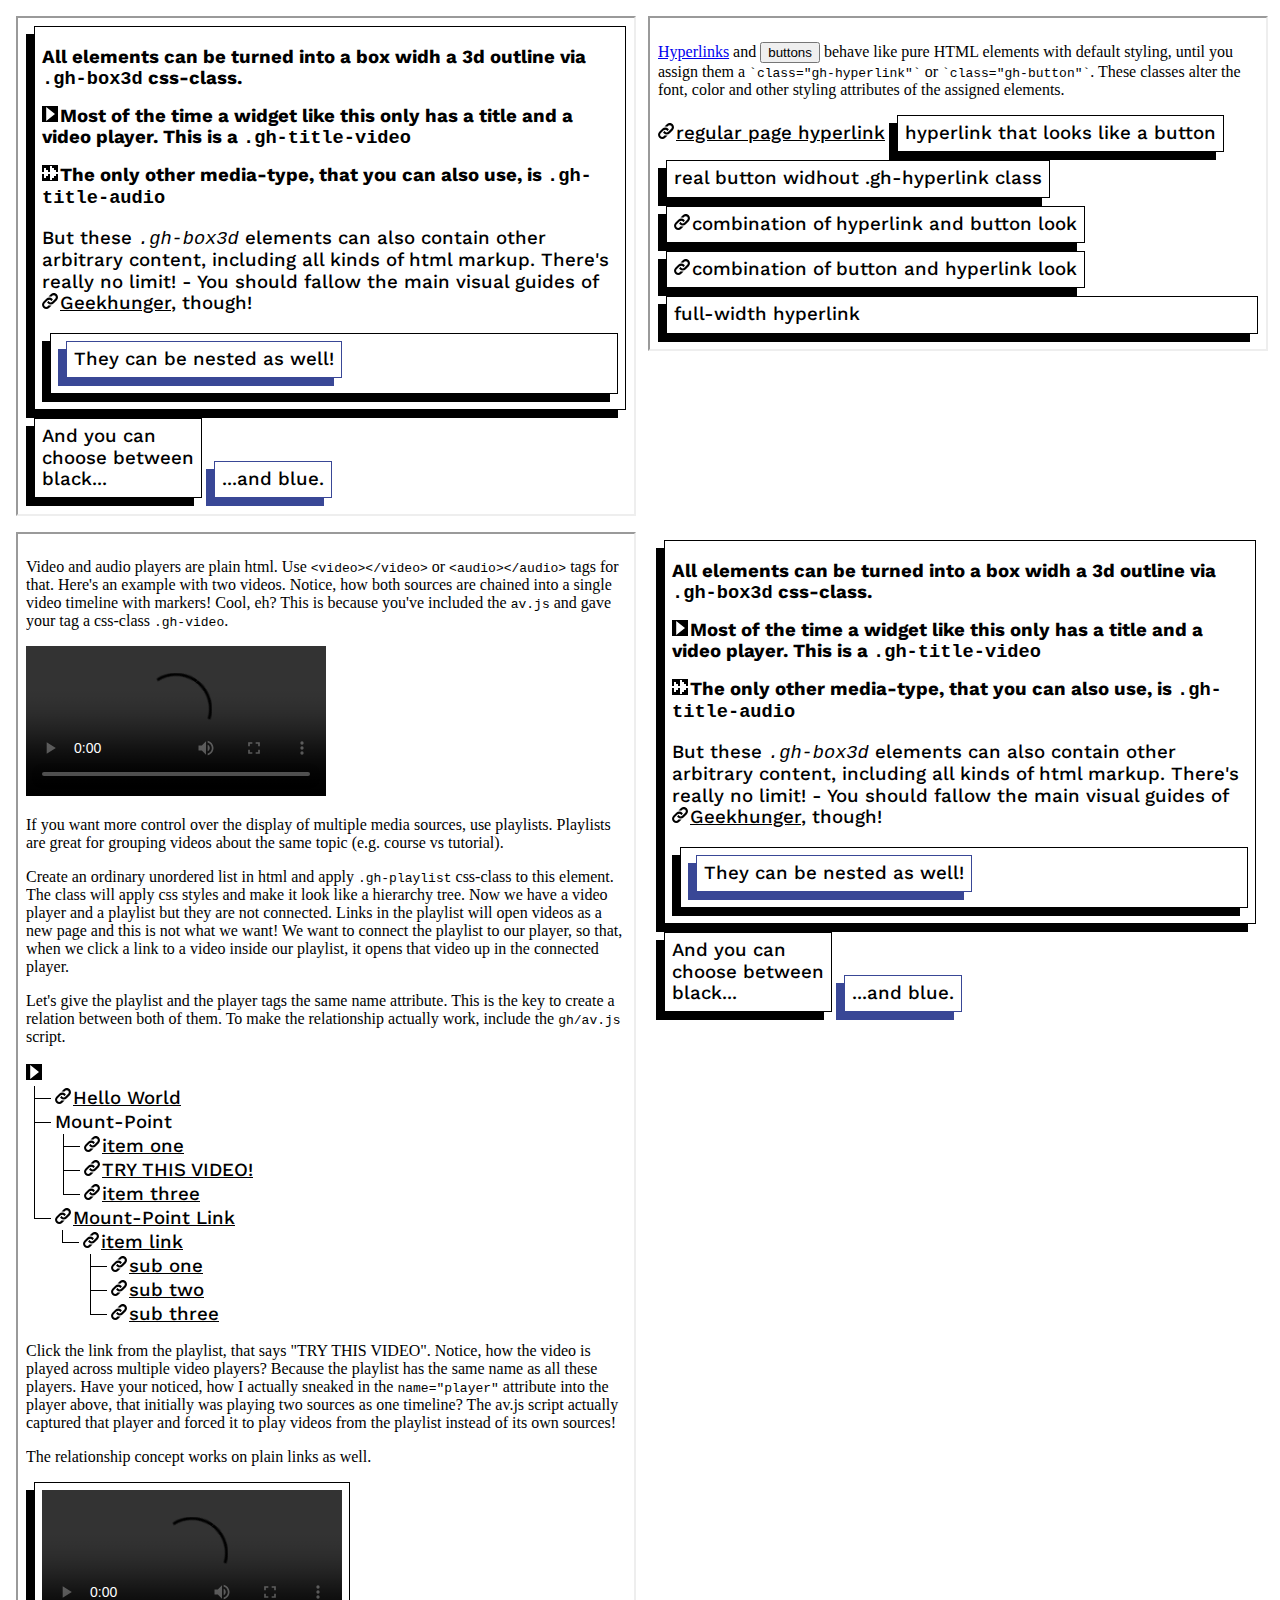
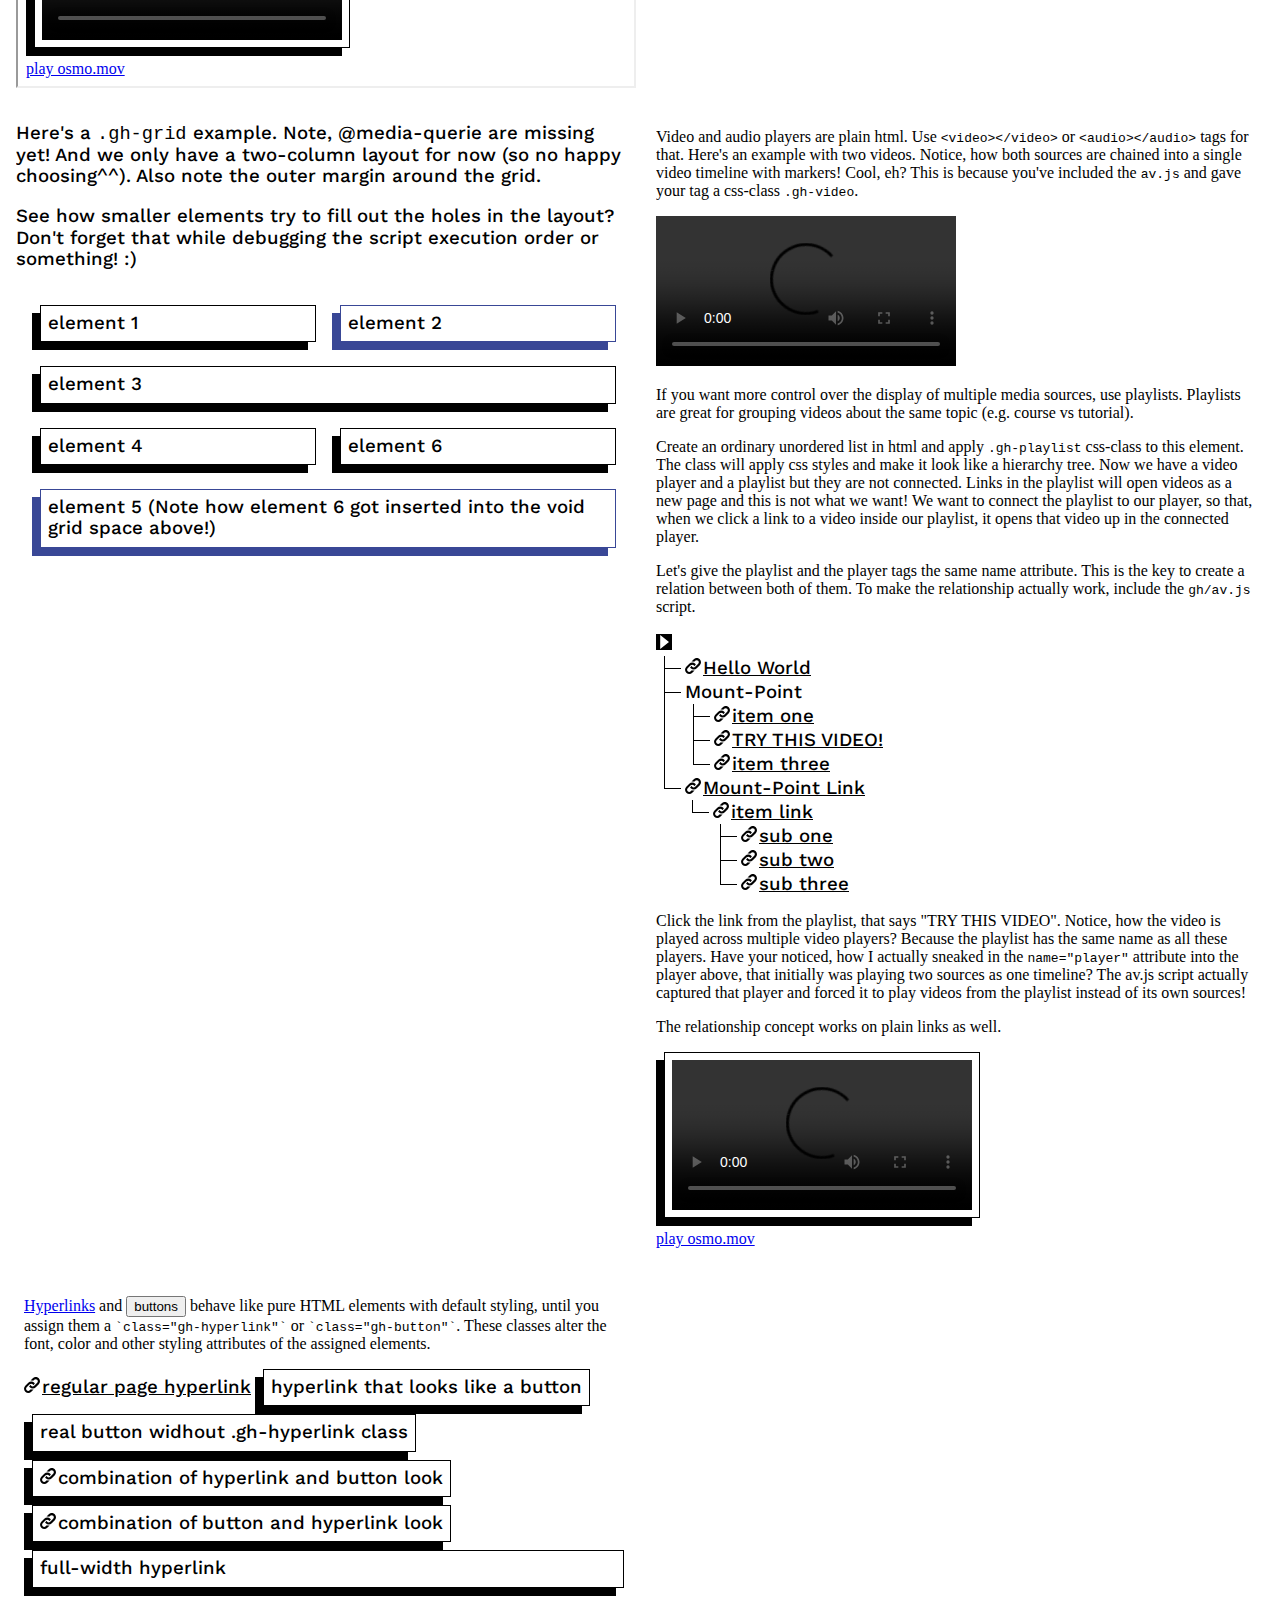
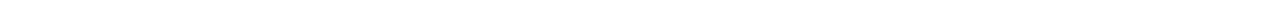
==== index.html @ f3e6aeed "renamed style dir; rewrote load event listener in main.js; playlist.css is now av.cc (audio media); " ====
<!doctype html>
<html>
<head>
    <meta name="viewport" content="width=device-width, initial-scale=1">
    <meta http-Equiv="Cache-Control" Content="no-cache">
    <meta http-Equiv="Pragma" Content="no-cache">
    <meta http-Equiv="Expires" Content="0">
    <title>Geekhunger</title>
    <link rel="stylesheet" href="gh/ui.css">
    <script type="text/javascript" src="main.js"></script>
</head>
<body>
    <section class="gh-grid">
        <iframe src="template/box3d.html" class="gh-fit gh-fullwidth"></iframe>
        <iframe src="template/hyperlink.html" class="gh-fit gh-fullwidth"></iframe>
        <iframe src="template/media.html" class="gh-fit gh-fullwidth"></iframe>
    </section>
</body>
</html>
---- gh/ui.css ----
@import url("width.css");
@import url("grid.css");
@import url("box3d.css");
@import url("hyperlink.css");
@import url("title.css");
@import url("av.css");

body {
    margin: 0;
    padding: 0;
    font-family: "Work Sans", sans-serif;
    font-weight: 500;
    font-size: 14pt;
    line-height: 16pt;
    color: black;
}

h1, h2, h3, h4, h5, h6 {
    font-weight: 700;
    font-size: 14pt;
    line-height: 16pt;
}

h1 {
    font-size: 24pt;
    line-height: 24pt;
}
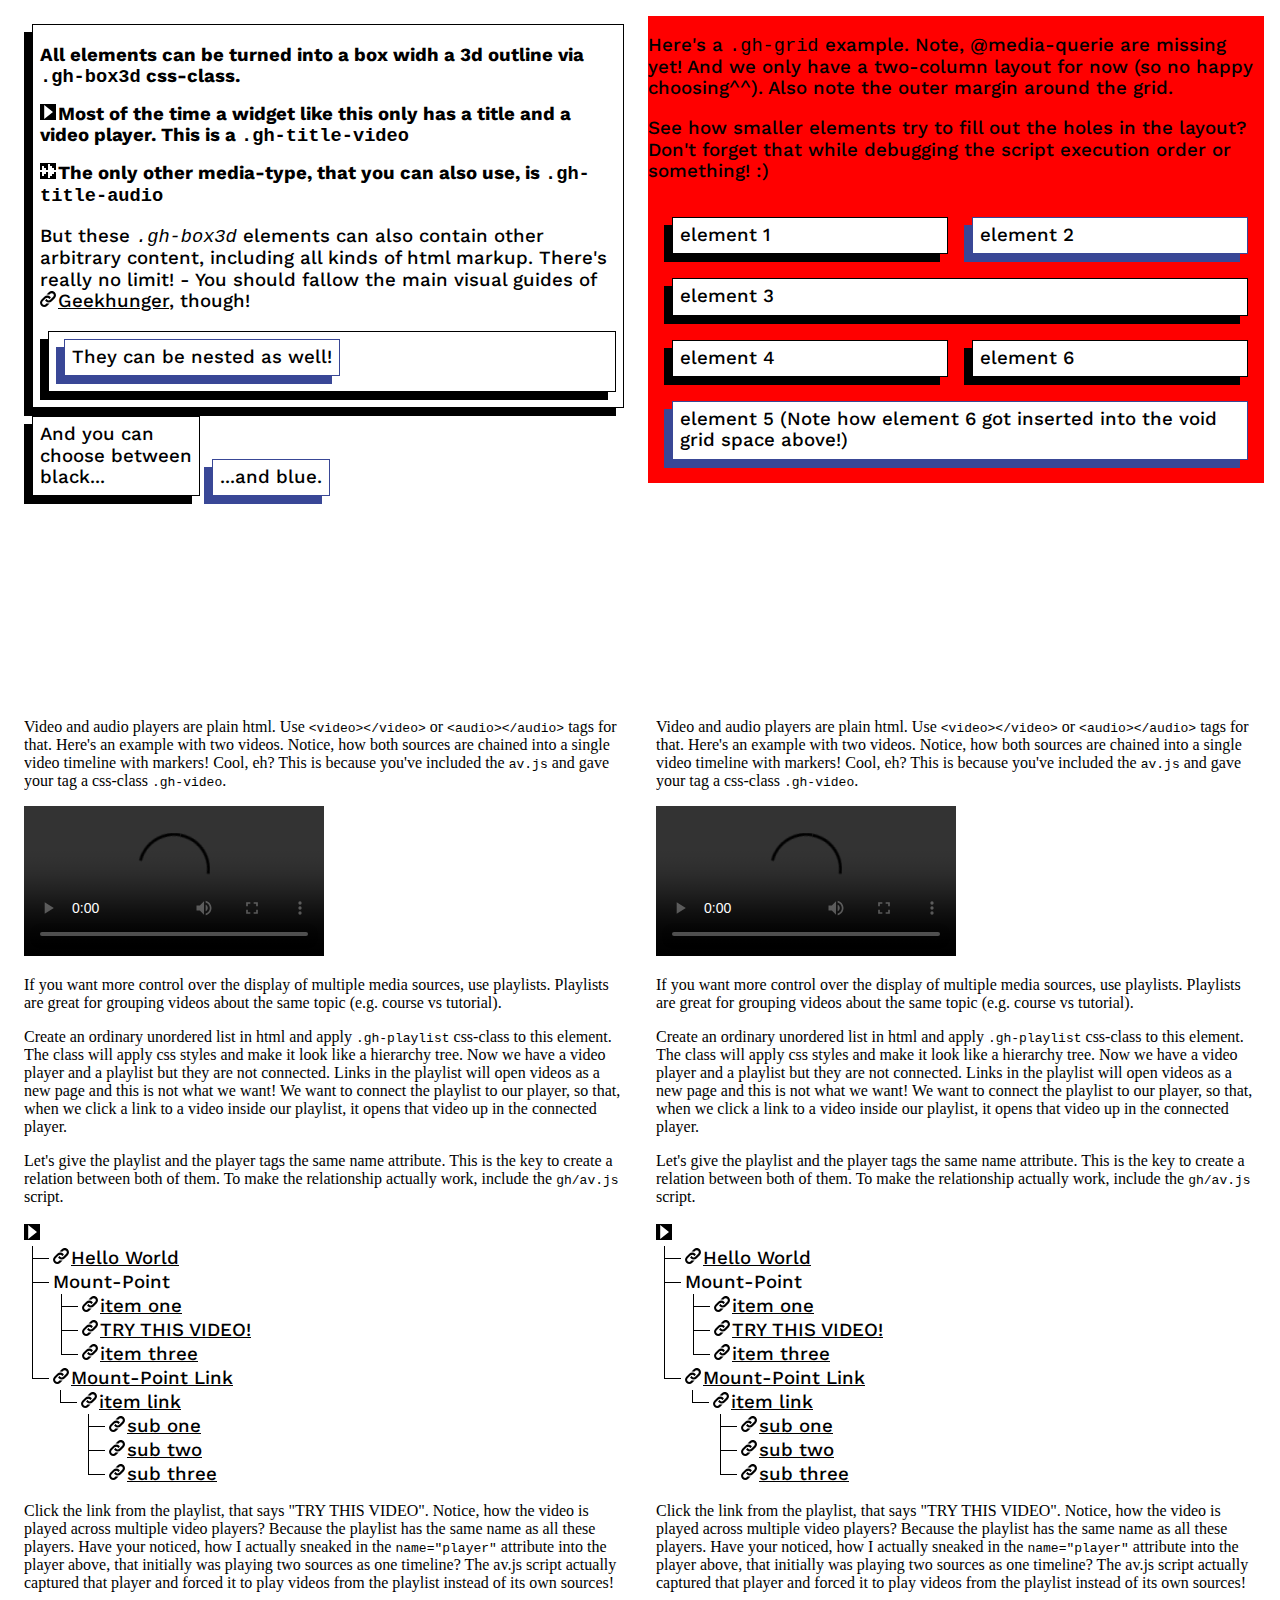
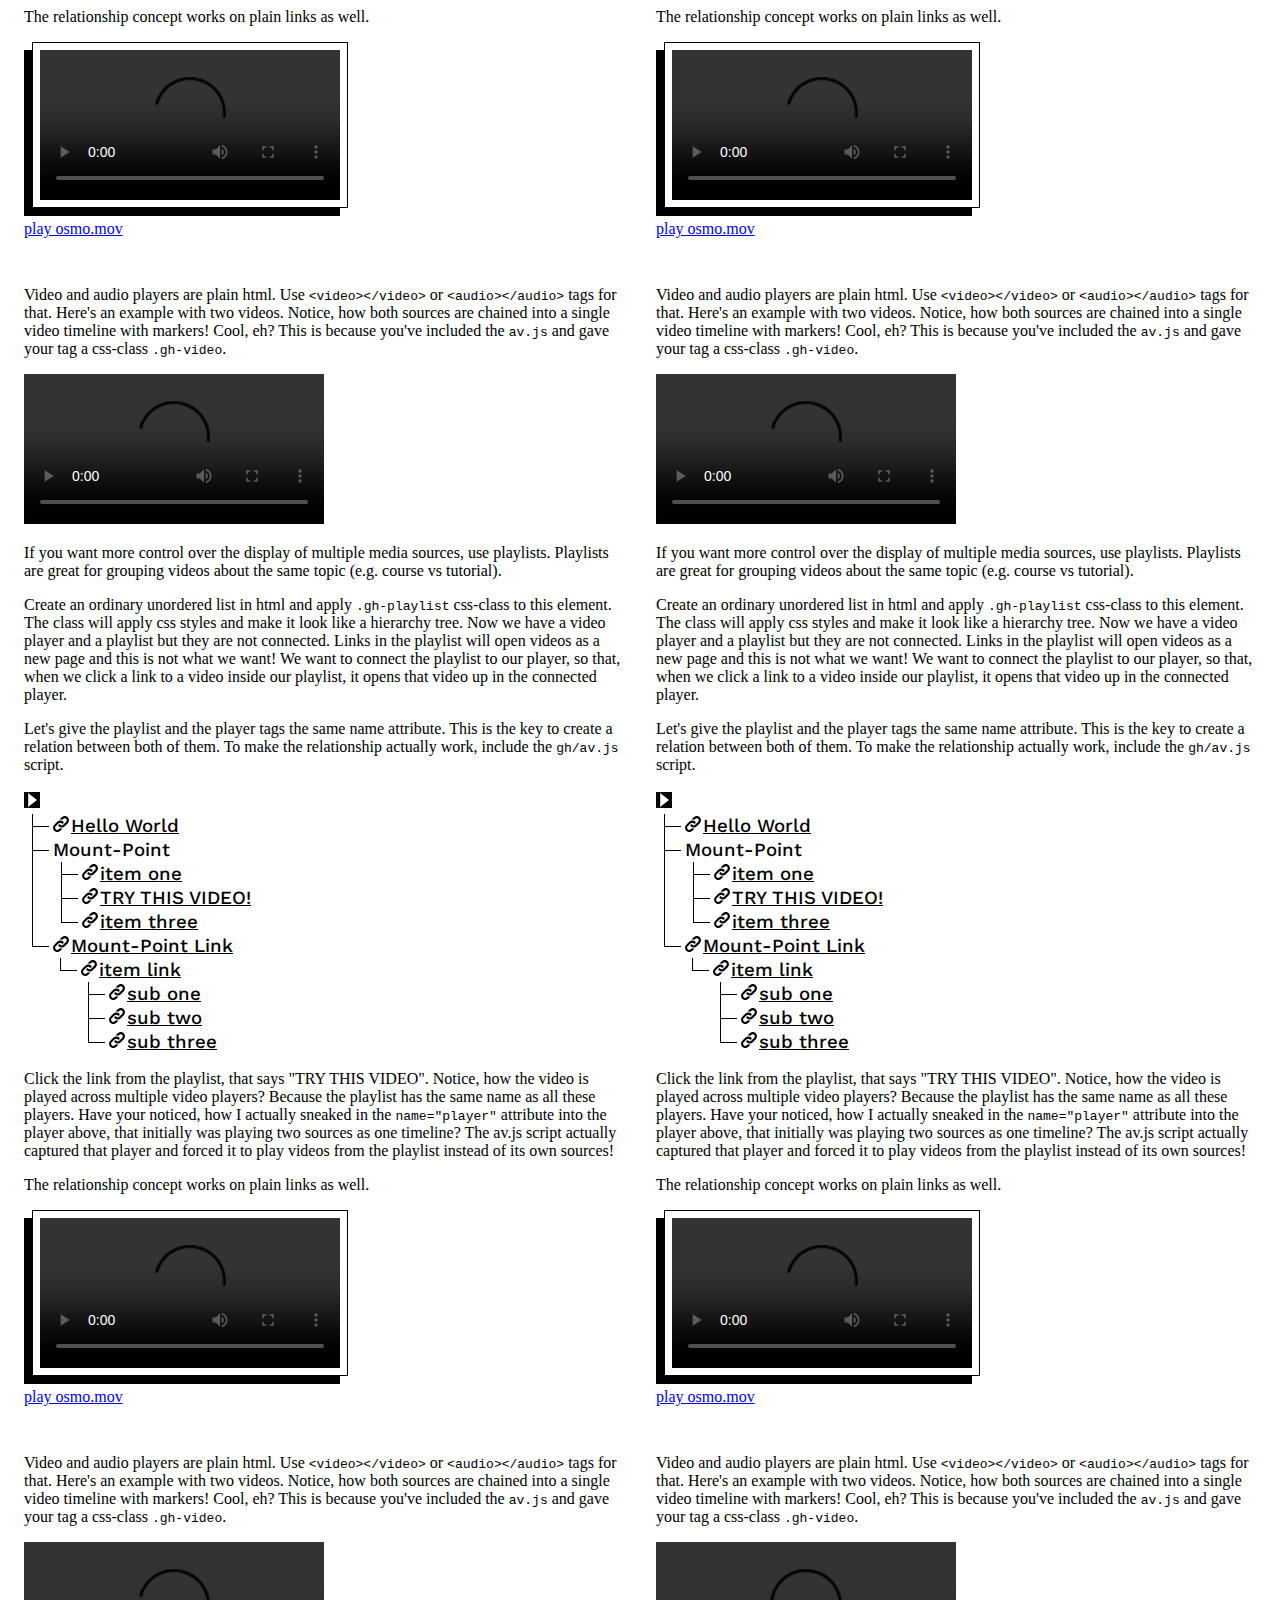
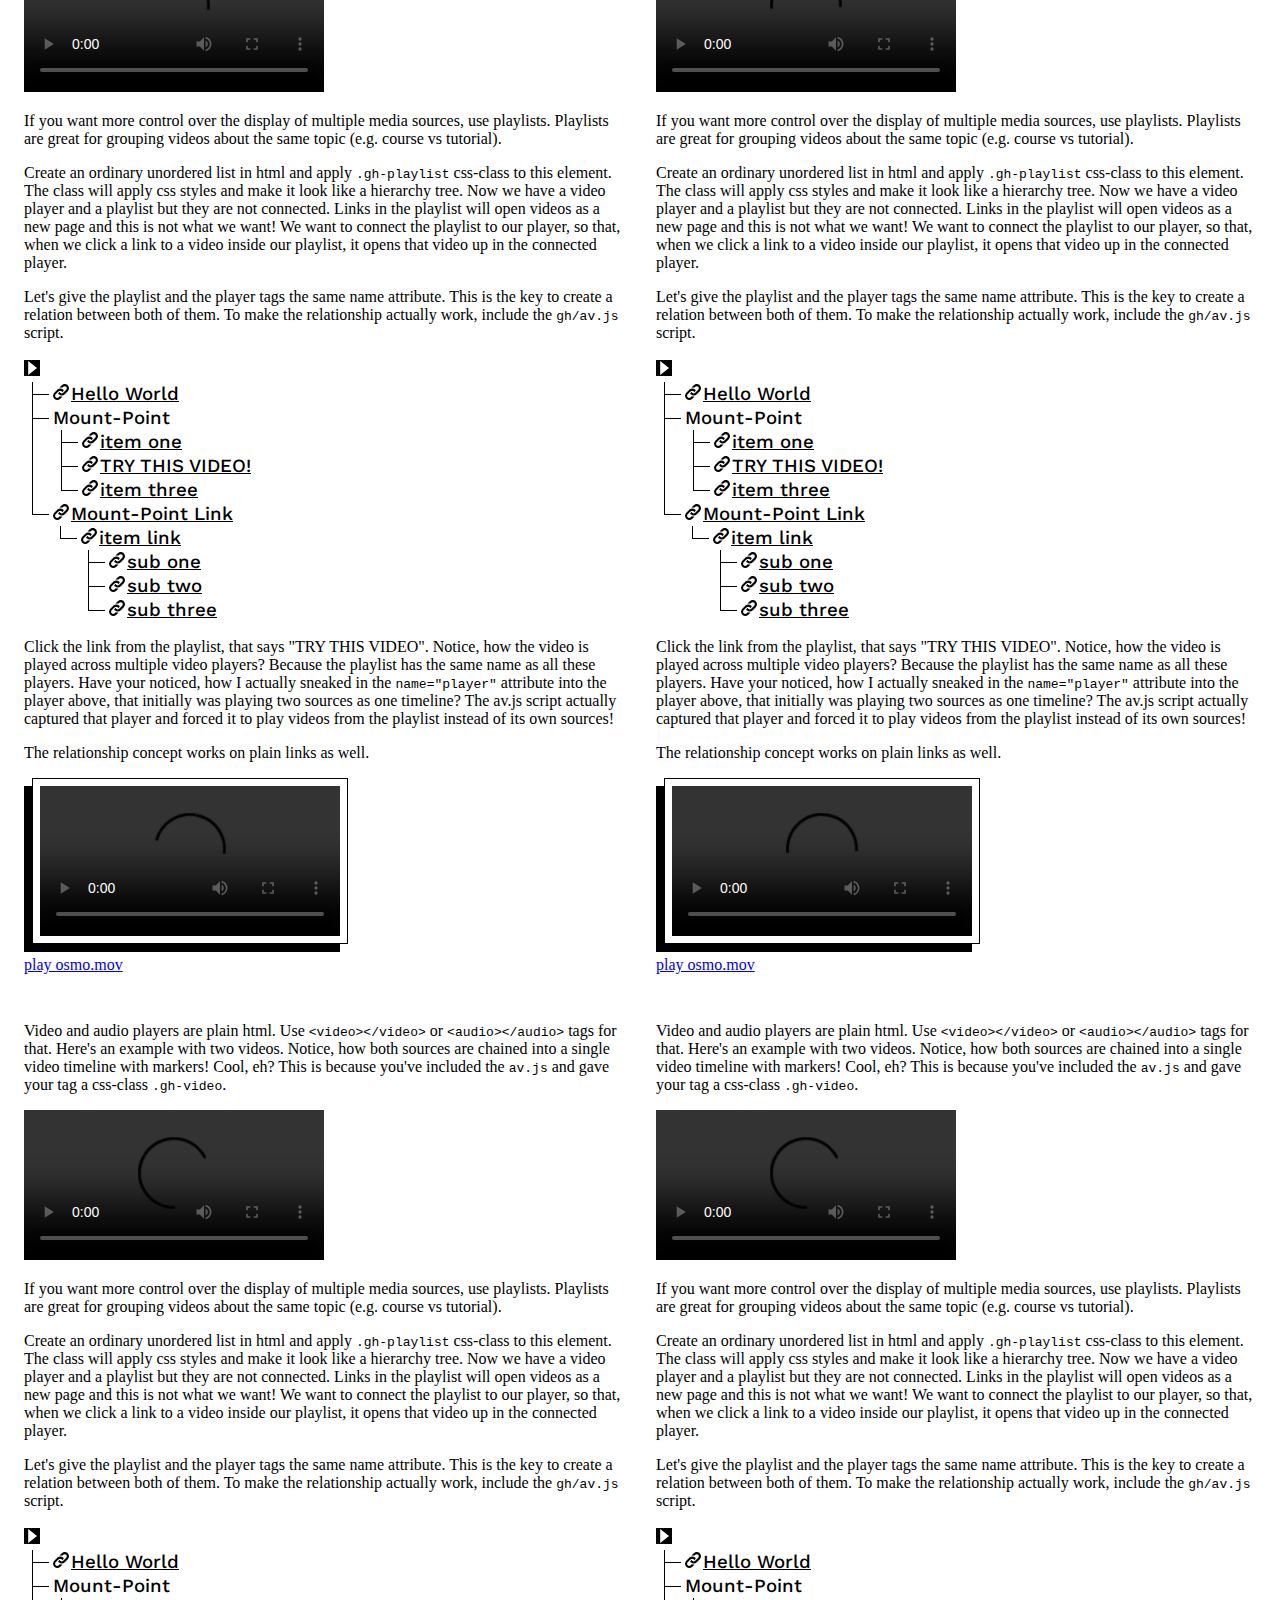
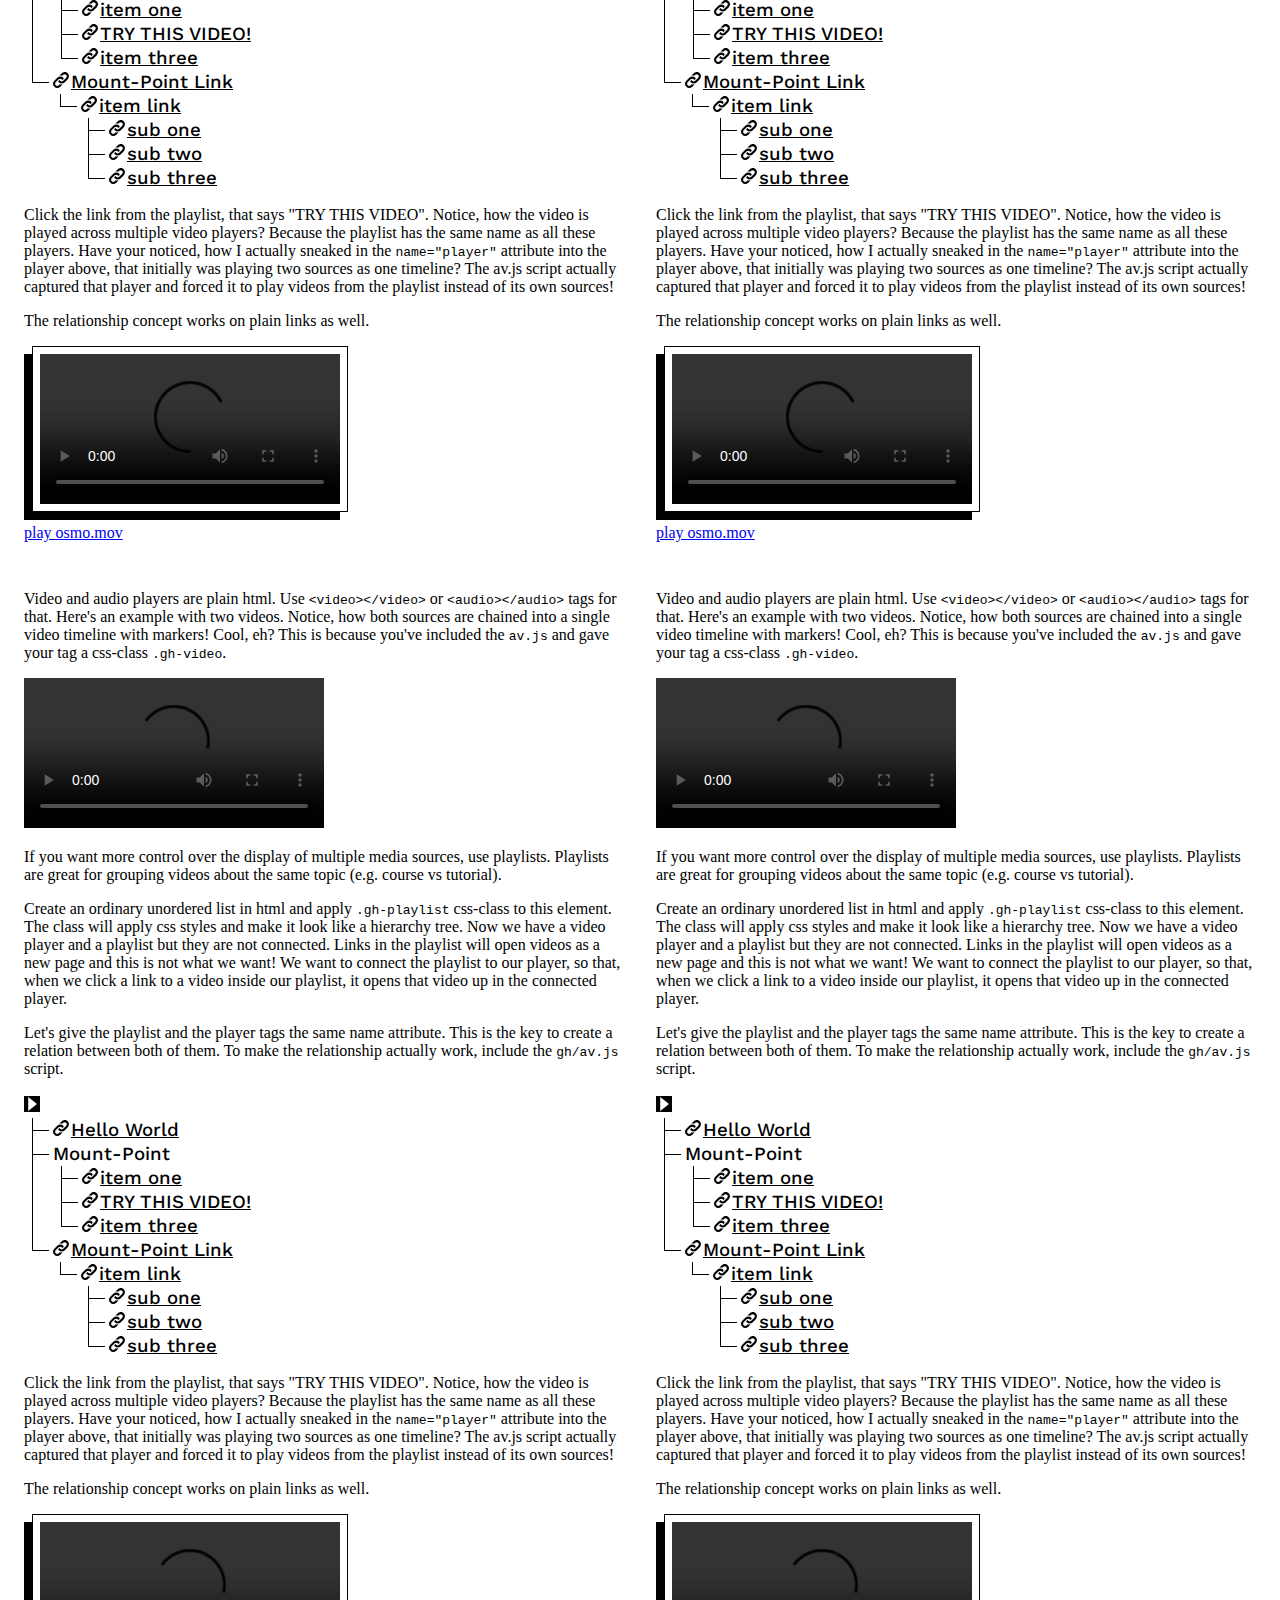
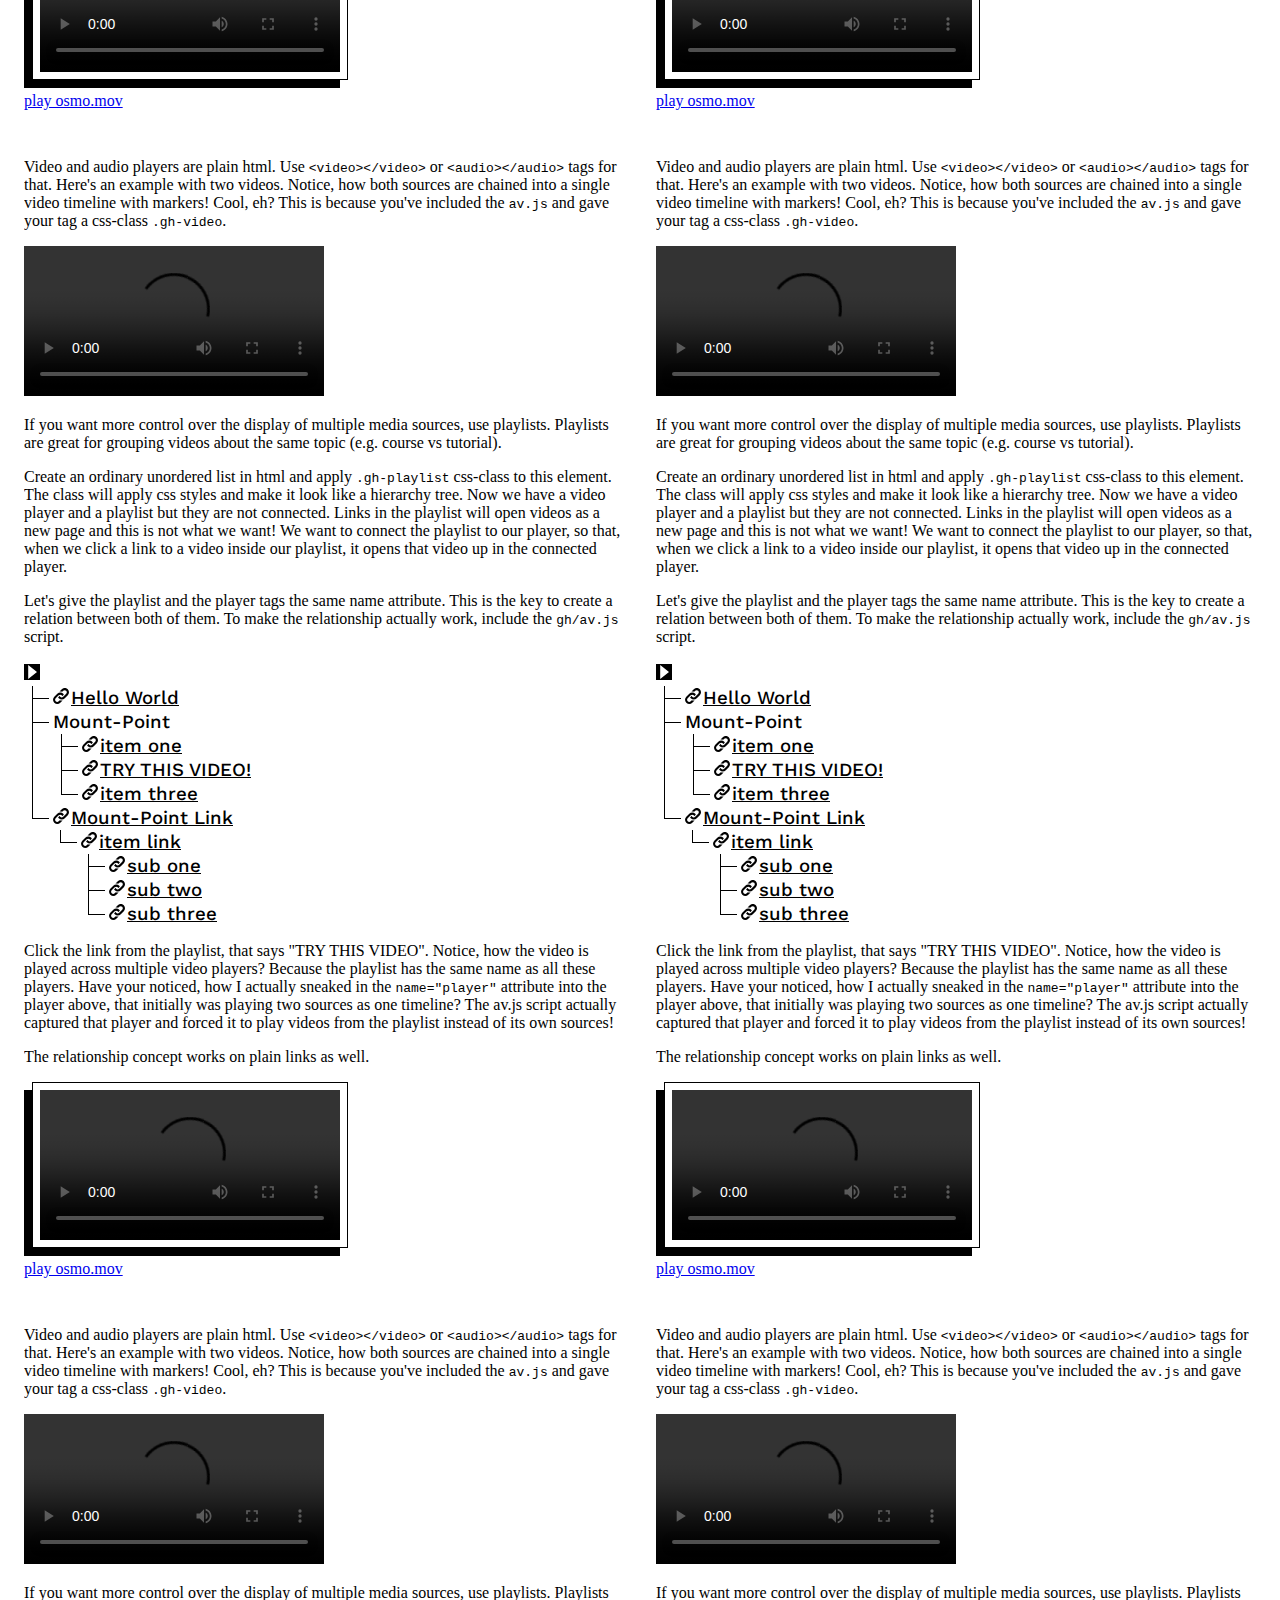
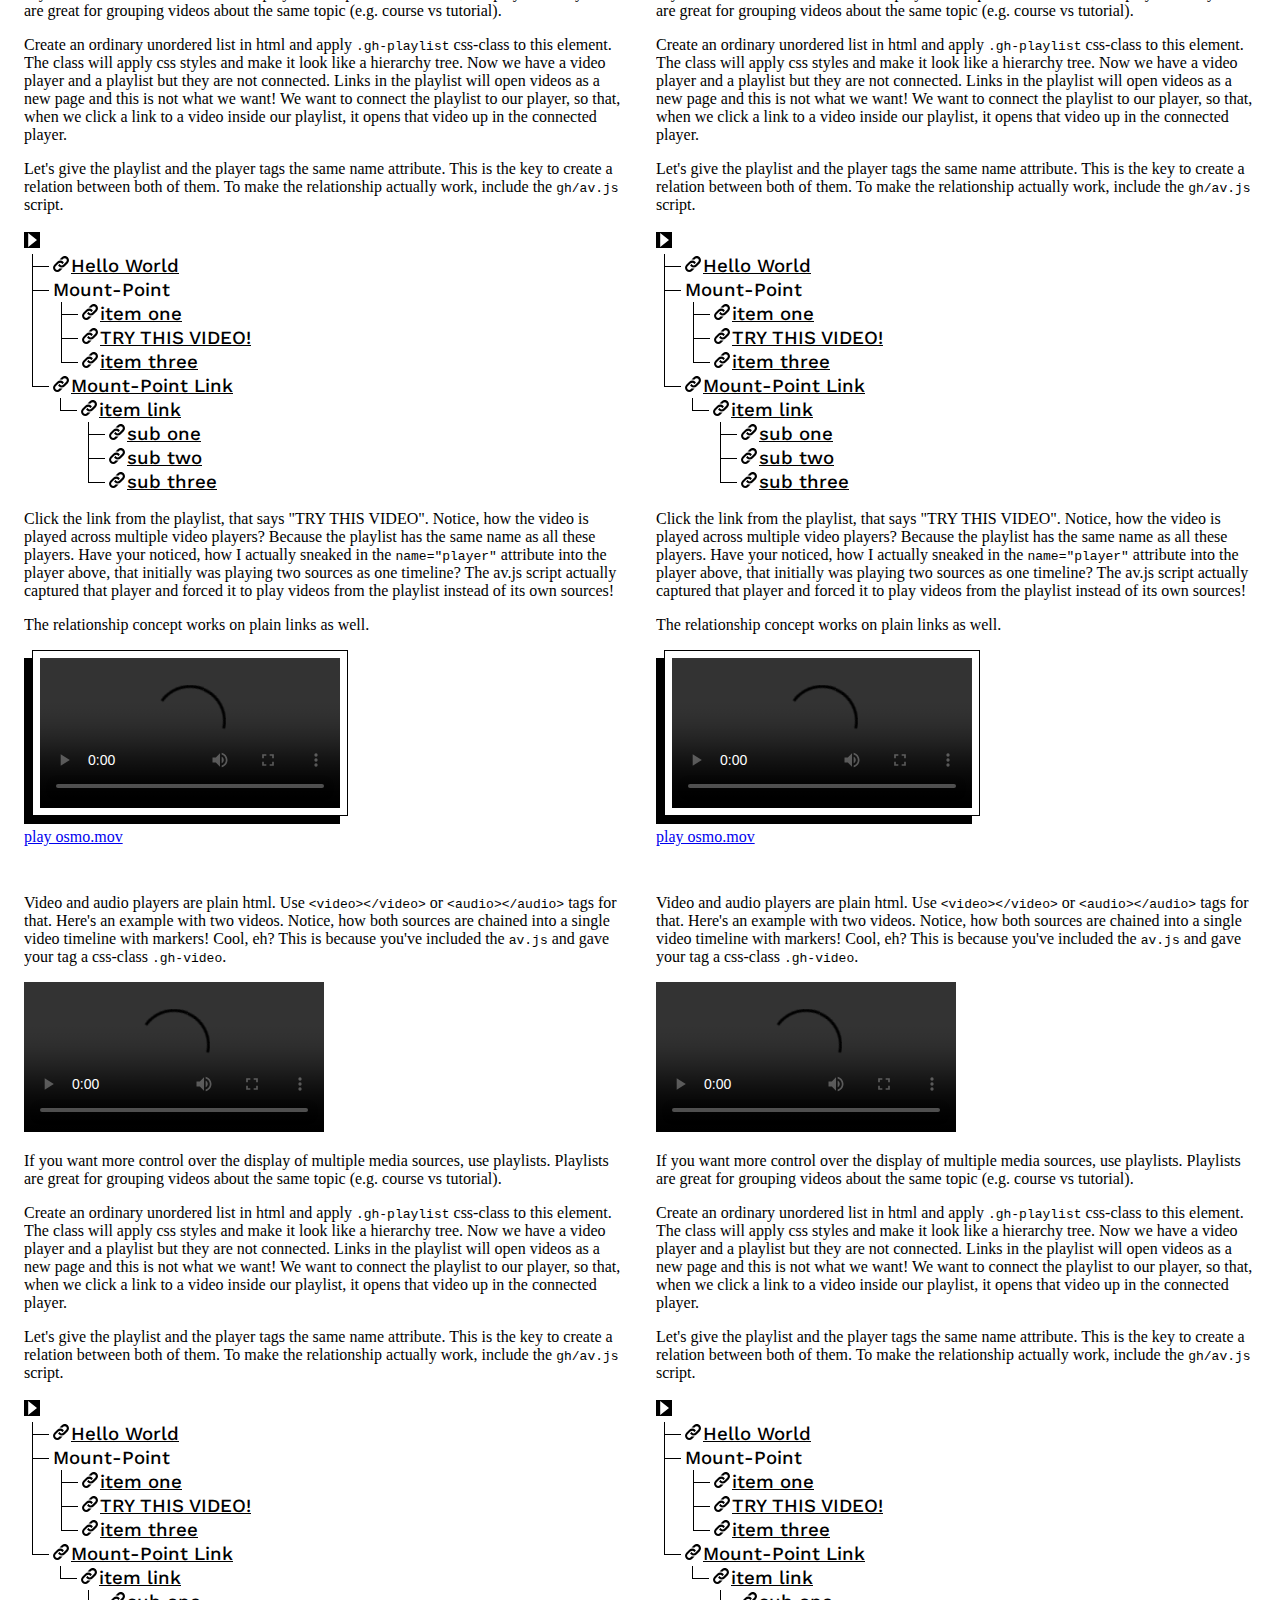
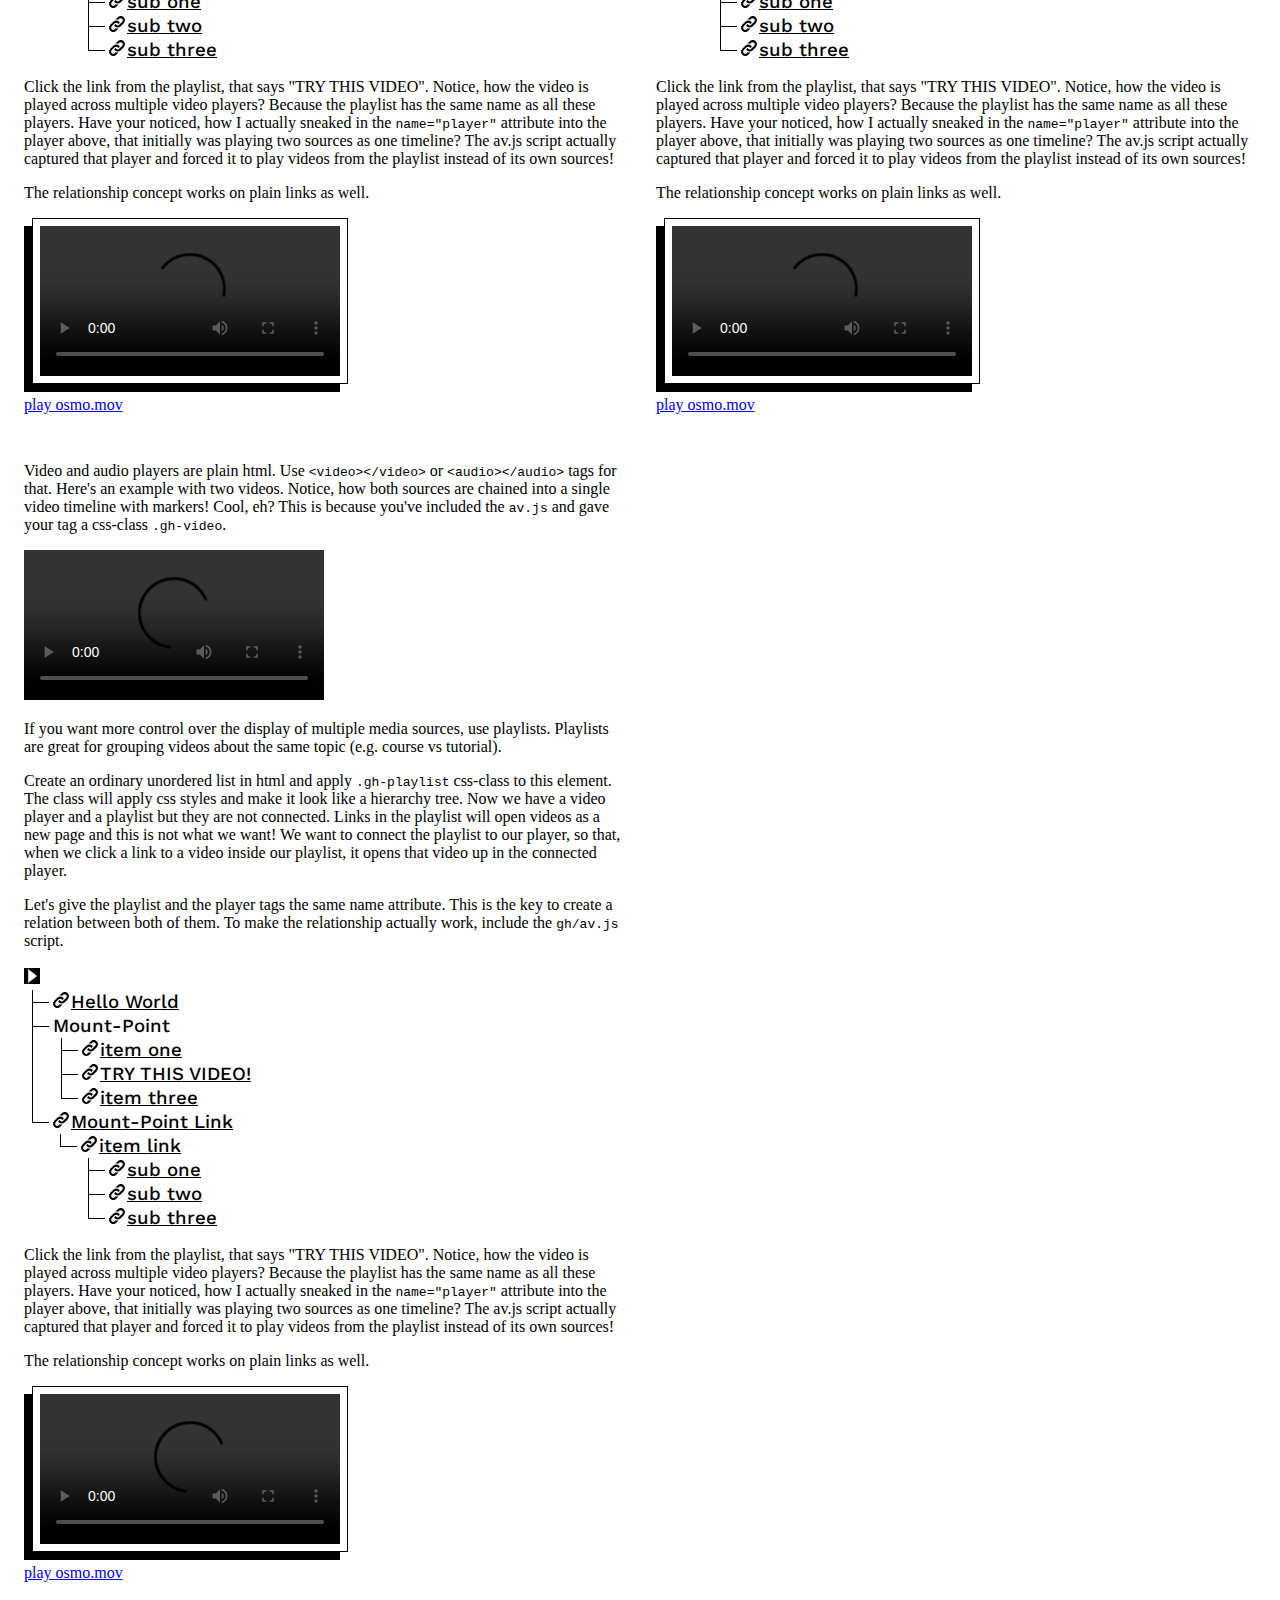
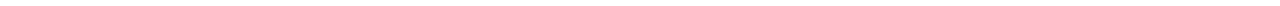
==== commit a3f4c507: "testing 20x iframes of different content" ====
--- a/index.html
+++ b/index.html
@@ -11,9 +11,9 @@
 </head>
 <body>
     <section class="gh-grid">
-        <iframe src="template/box3d.html" class="gh-fit gh-fullwidth"></iframe>
-        <iframe src="template/hyperlink.html" class="gh-fit gh-fullwidth"></iframe>
-        <iframe src="template/media.html" class="gh-fit gh-fullwidth"></iframe>
+        <!-- <iframe src="template/box3d.html" class="gh-fit gh-fullwidth"></iframe>
+        <iframe src="template/hyperlink.html" class="gh-fit gh-fullwidth"></iframe> -->
+        <!-- <iframe src="template/media.html" class="gh-fit gh-fullwidth"></iframe> -->
     </section>
 </body>
 </html>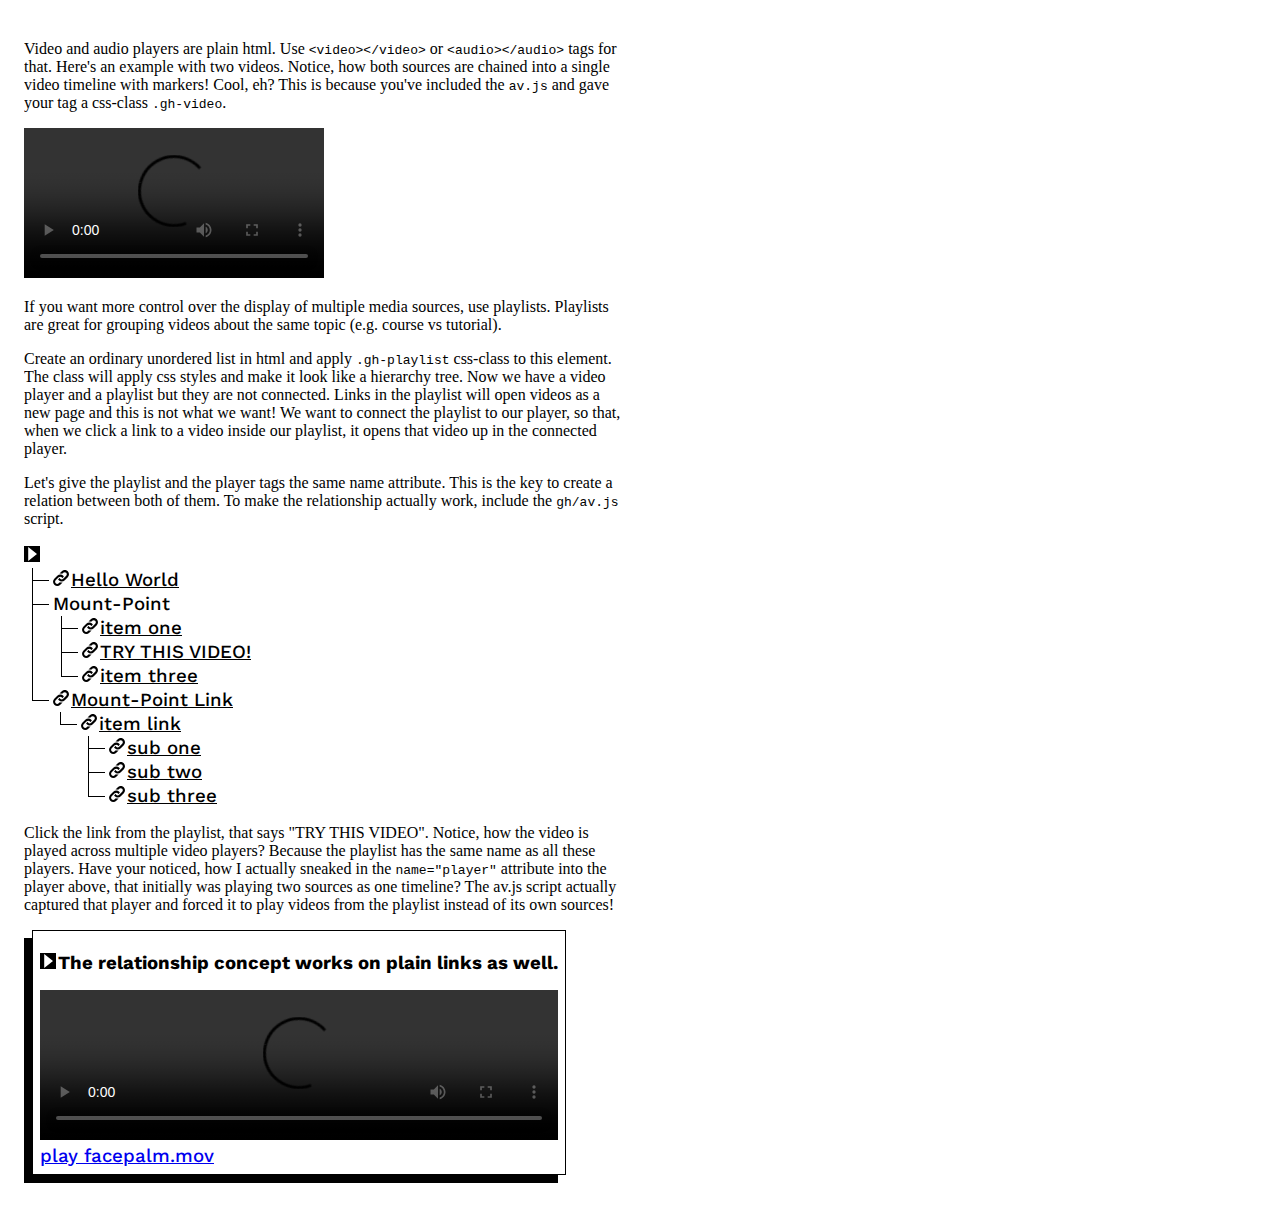
==== commit 3af5d6ff: "some more tests and documentation" ====
--- a/index.html
+++ b/index.html
@@ -10,10 +10,6 @@
     <script type="text/javascript" src="main.js"></script>
 </head>
 <body>
-    <section class="gh-grid">
-        <!-- <iframe src="template/box3d.html" class="gh-fit gh-fullwidth"></iframe>
-        <iframe src="template/hyperlink.html" class="gh-fit gh-fullwidth"></iframe> -->
-        <!-- <iframe src="template/media.html" class="gh-fit gh-fullwidth"></iframe> -->
-    </section>
+    <section class="gh-grid"></section>
 </body>
 </html>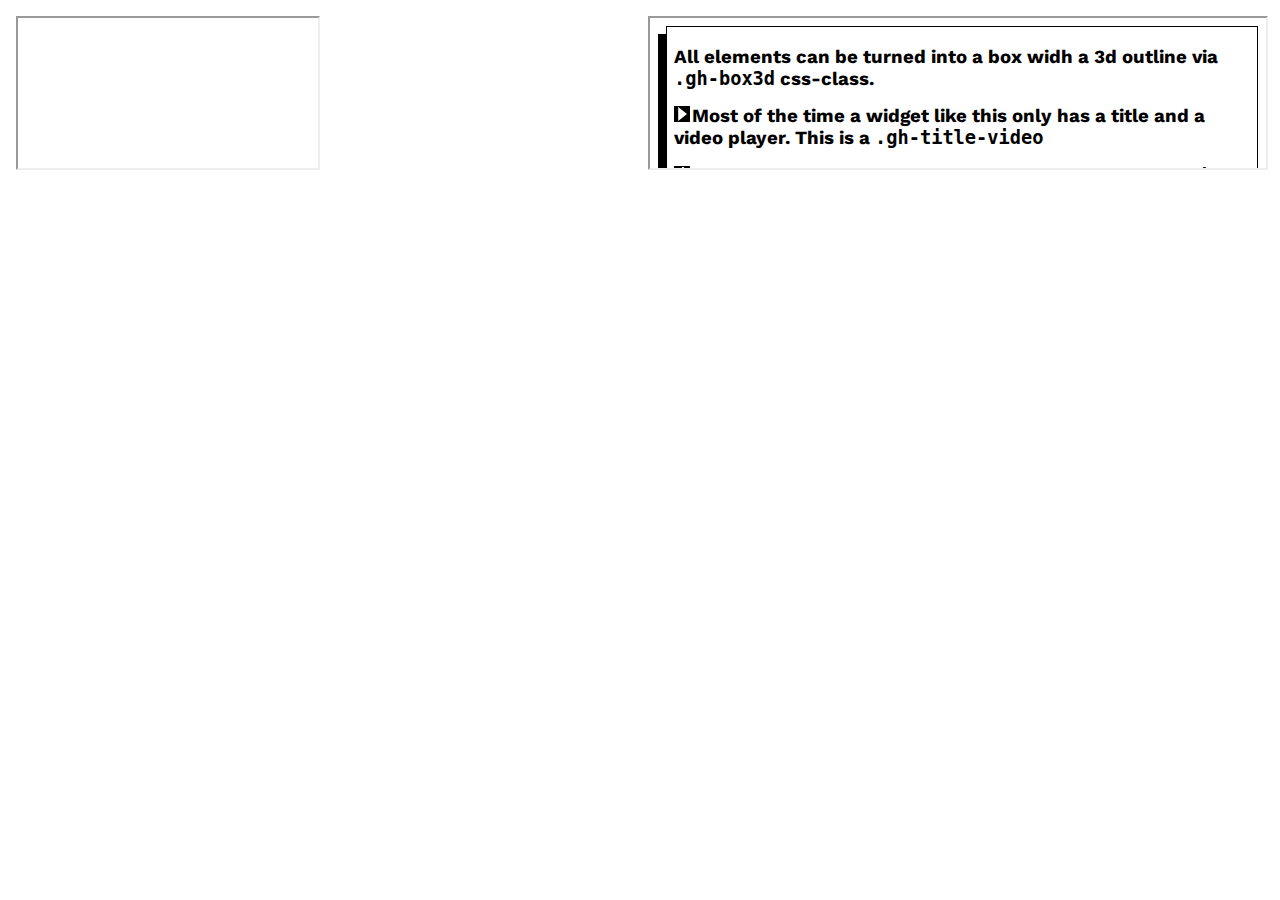
==== commit 11691cd5: "added message for later testing (deep recursive copies - similar to what OBS Studio displays when ca" ====
--- a/index.html
+++ b/index.html
@@ -10,6 +10,9 @@
     <script type="text/javascript" src="main.js"></script>
 </head>
 <body>
-    <section class="gh-grid"></section>
+    <section class="gh-grid">
+        <!-- <iframe src="https://jack0088.github.com/geekhunger" class="gh-fit">TEST RECURSION!!!</iframe> -->
+        <iframe src="https://apple.com" class="gh-fit"></iframe>
+    </section>
 </body>
 </html>--- a/gh/ui.css
+++ b/gh/ui.css
@@ -3,7 +3,8 @@
 @import url("box3d.css");
 @import url("hyperlink.css");
 @import url("title.css");
-@import url("av.css");
+@import url("player.css");
+@import url("playlist.css");
 
 body {
     margin: 0;
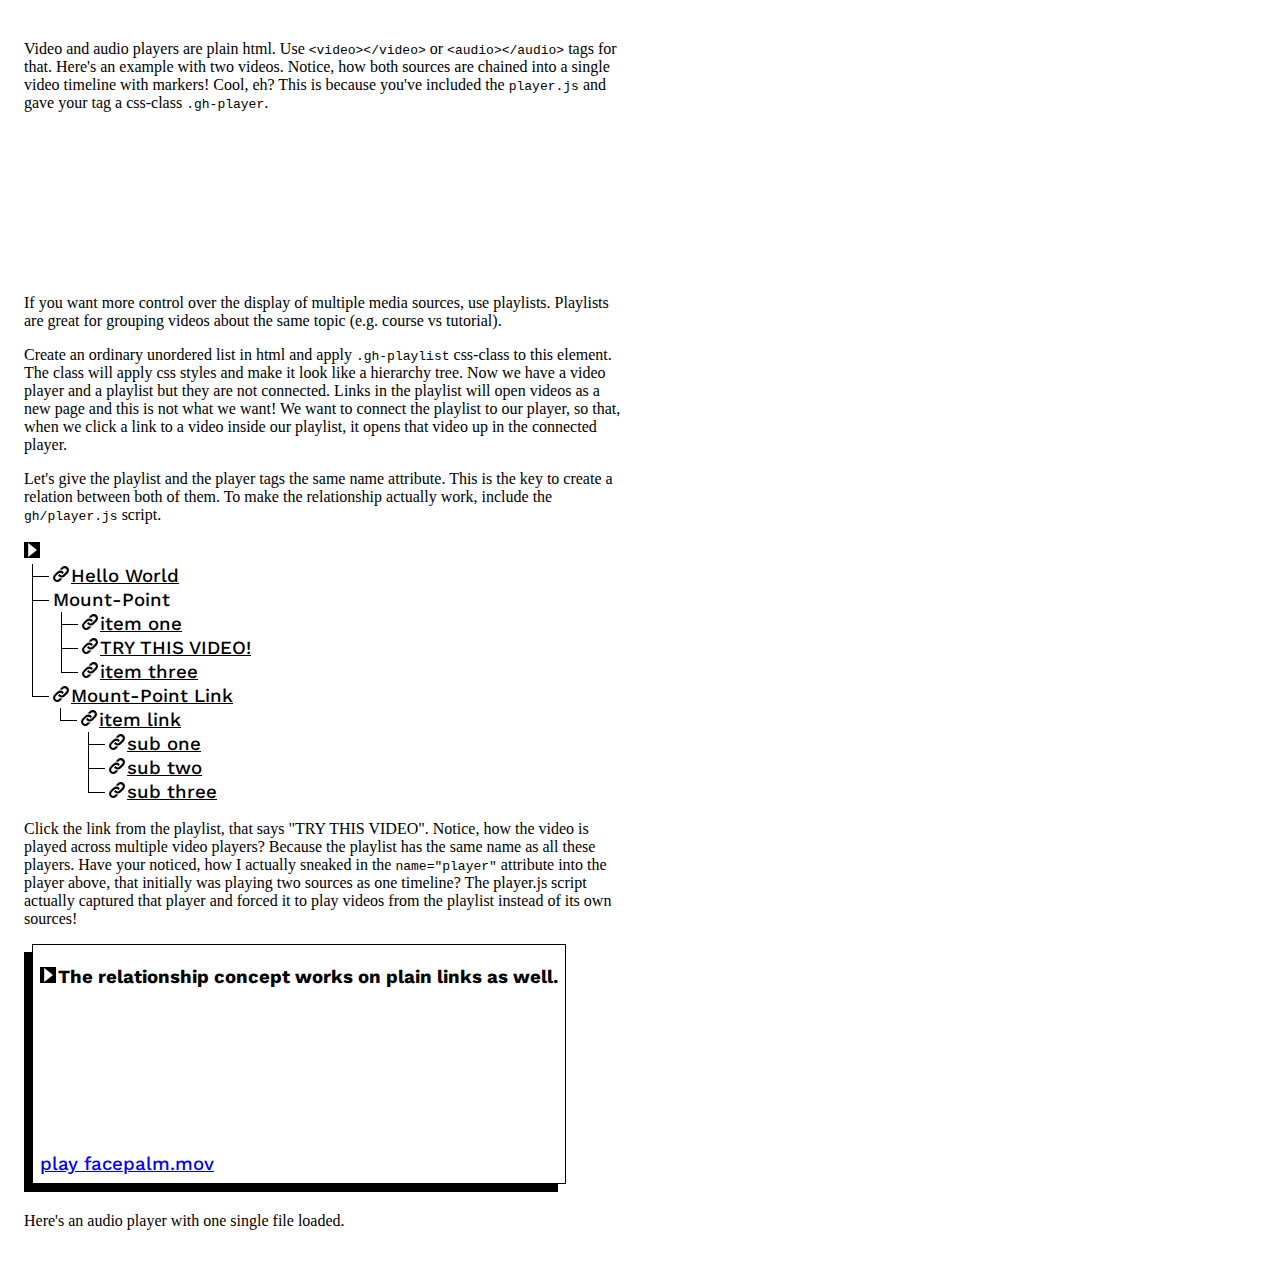
==== commit cad1b503: "whatever" ====
--- a/index.html
+++ b/index.html
@@ -12,7 +12,7 @@
 <body>
     <section class="gh-grid">
         <!-- <iframe src="https://jack0088.github.com/geekhunger" class="gh-fit">TEST RECURSION!!!</iframe> -->
-        <iframe src="https://apple.com" class="gh-fit"></iframe>
+        <!-- <iframe src="https://apple.com" class="gh-fit"></iframe> -->
     </section>
 </body>
 </html>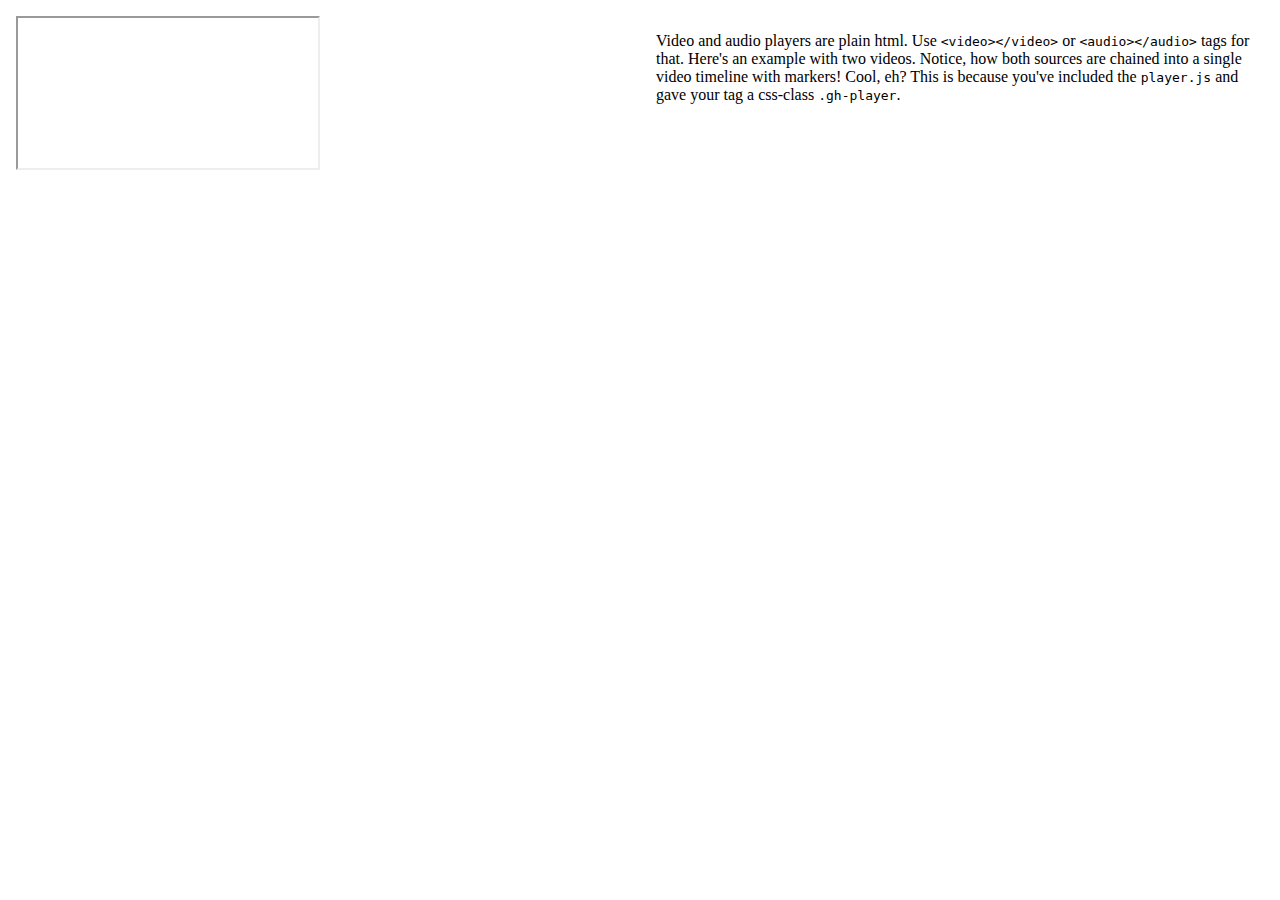
==== commit 9f8f8320: "test" ====
--- a/index.html
+++ b/index.html
@@ -11,7 +11,7 @@
 </head>
 <body>
     <section class="gh-grid">
-        <!-- <iframe src="https://jack0088.github.com/geekhunger" class="gh-fit">TEST RECURSION!!!</iframe> -->
+        <iframe src="https://jack0088.github.com/geekhunger" class="gh-fit">TEST RECURSION!!! (seems to work so far)</iframe>
         <!-- <iframe src="https://apple.com" class="gh-fit"></iframe> -->
     </section>
 </body>
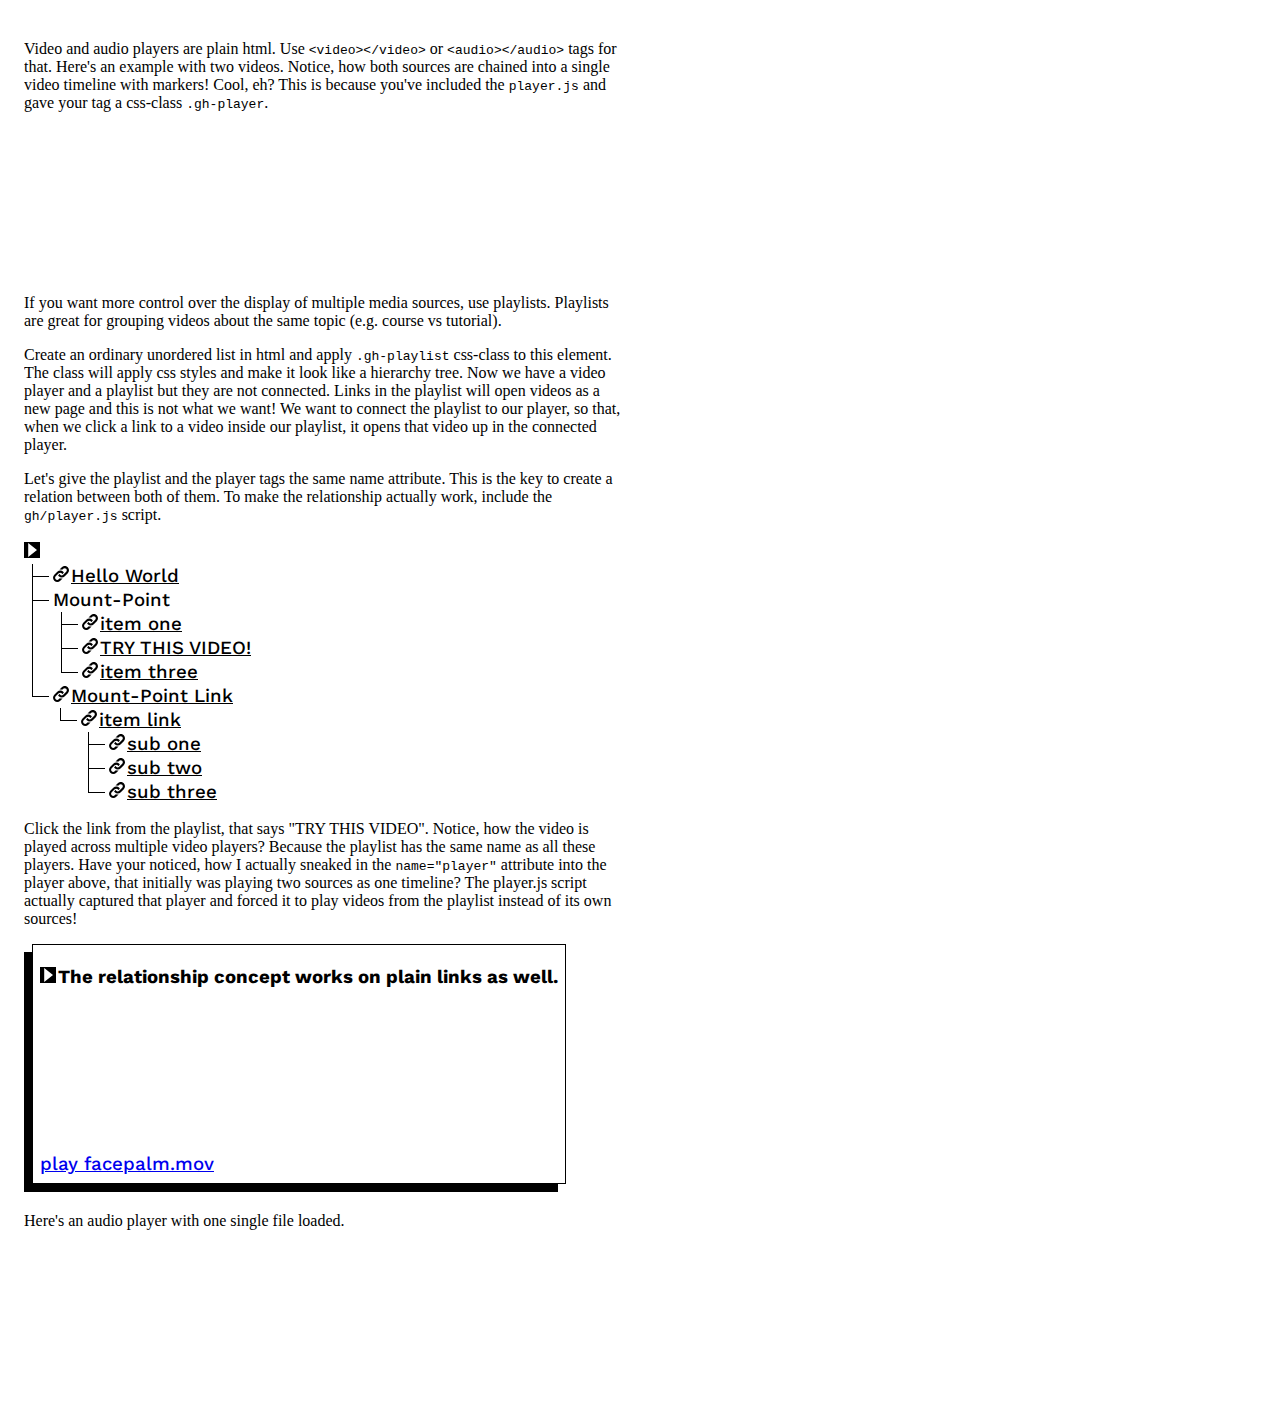
==== commit 7265e25e: "cleaned up test code" ====
--- a/index.html
+++ b/index.html
@@ -11,7 +11,7 @@
 </head>
 <body>
     <section class="gh-grid">
-        <iframe src="https://jack0088.github.com/geekhunger" class="gh-fit">TEST RECURSION!!! (seems to work so far)</iframe>
+        <!-- <iframe src="https://jack0088.github.com/geekhunger" class="gh-fit">TEST RECURSION!!! (github seems to solve recursiveness issues by throwing error insecure content)</iframe> -->
         <!-- <iframe src="https://apple.com" class="gh-fit"></iframe> -->
     </section>
 </body>
--- a/gh/ui.css
+++ b/gh/ui.css
@@ -1,4 +1,5 @@
 @import url("width.css");
+@import url("iframe.css");
 @import url("grid.css");
 @import url("box3d.css");
 @import url("hyperlink.css");
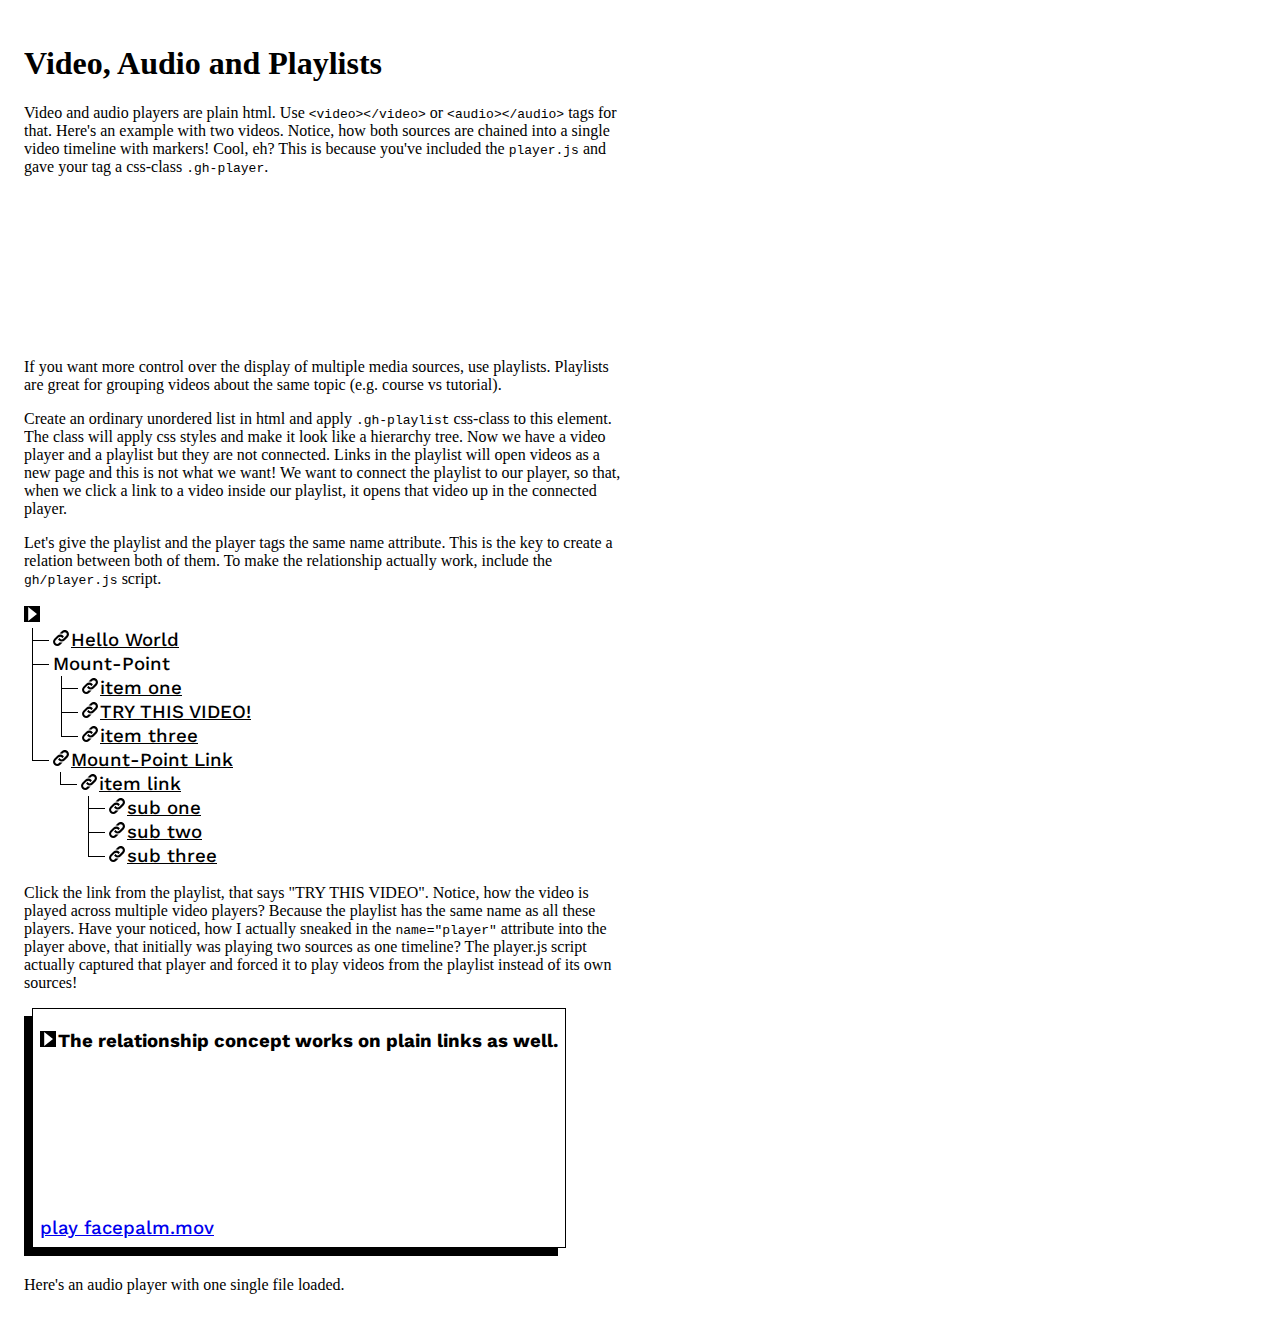
==== commit bb684fe4: "added api dir for experimenting with cloud functions via vercel.com" ====
--- a/index.html
+++ b/index.html
@@ -12,7 +12,7 @@
 <body>
     <section class="gh-grid">
         <!-- <iframe src="https://jack0088.github.com/geekhunger" class="gh-fit">TEST RECURSION!!! (github seems to solve recursiveness issues by throwing error insecure content)</iframe> -->
-        <!-- <iframe src="https://apple.com" class="gh-fit"></iframe> -->
+        <!-- <iframe src="https://apple.com" class="gh-fit" crossorigin></iframe> -->
     </section>
 </body>
 </html>